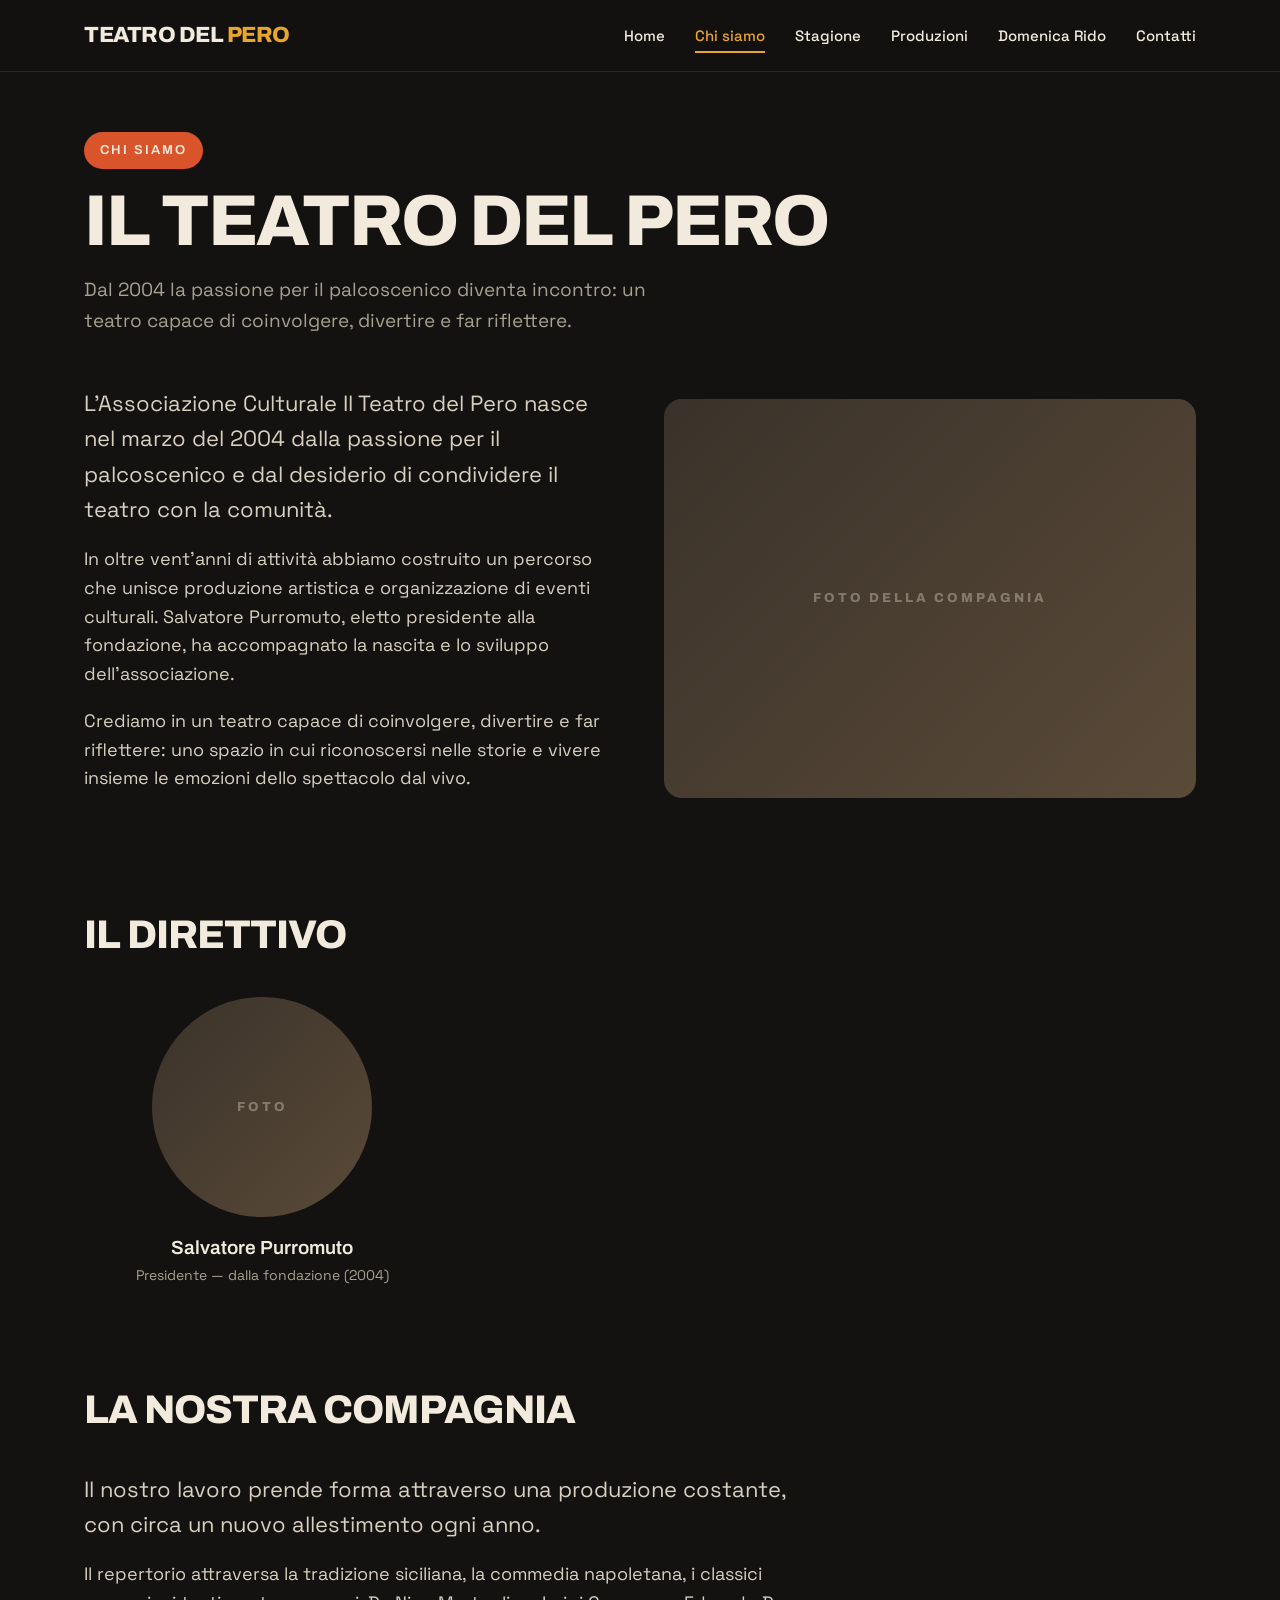
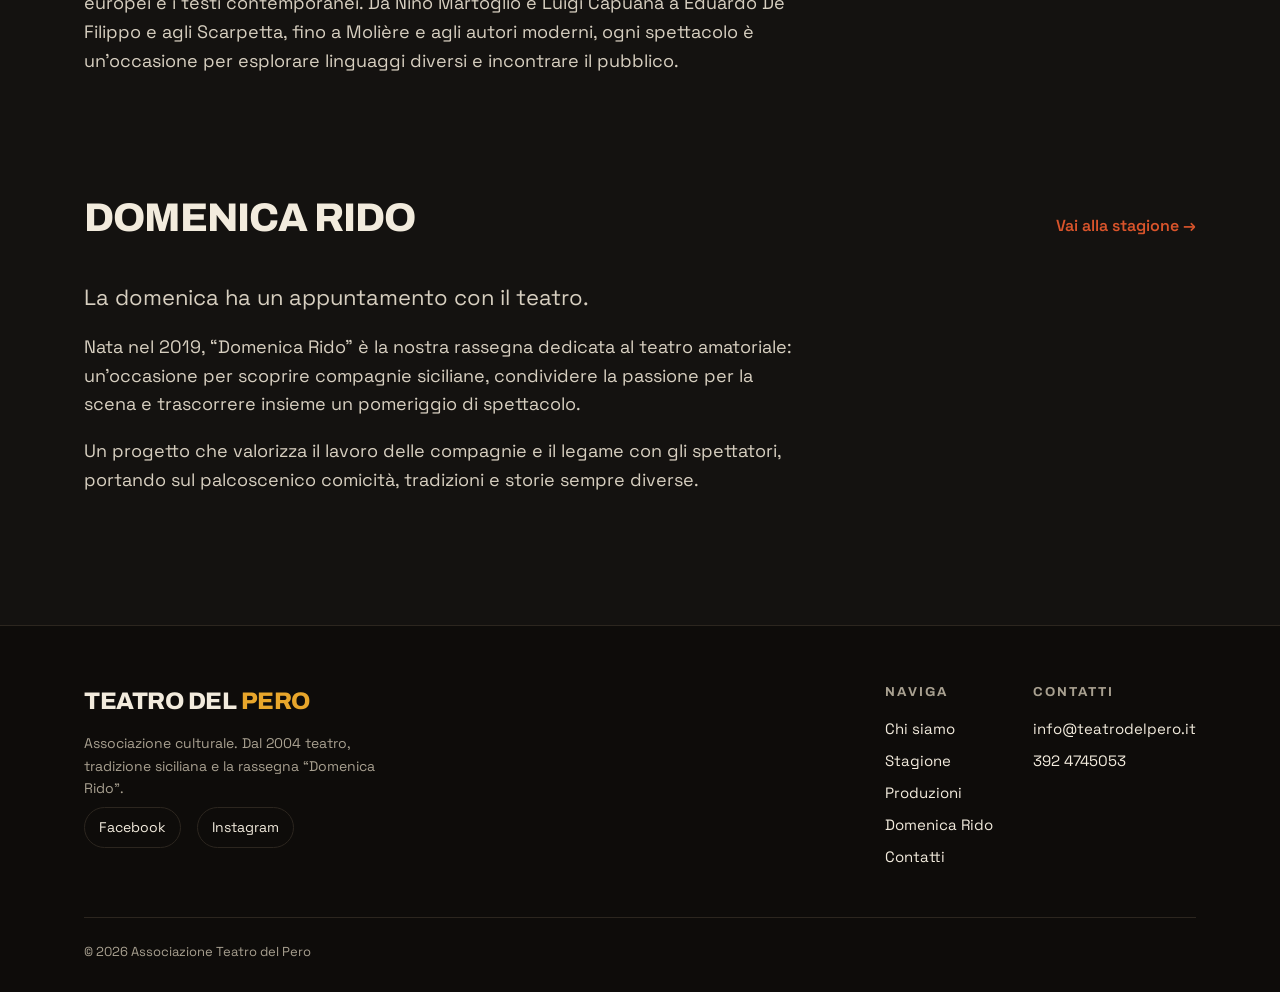
==== site/chi-siamo.html @ b345df8a "Primo commit: sito Teatro del Pero con contenuti reali Sito statico (HTML/CSS/JS) pubblicato su Netl" ====
<!DOCTYPE html>
<html lang="it">
<head>
  <meta charset="UTF-8">
  <meta name="viewport" content="width=device-width, initial-scale=1.0">
  <title>Chi siamo — Teatro del Pero</title>
  <meta name="description" content="La storia della compagnia Teatro del Pero, i suoi componenti e i premi ricevuti.">
  <link rel="icon" href="assets/img/favicon.svg" type="image/svg+xml">
  <link rel="preconnect" href="https://fonts.googleapis.com">
  <link rel="preconnect" href="https://fonts.gstatic.com" crossorigin>
  <link href="https://fonts.googleapis.com/css2?family=Space+Grotesk:wght@400;500;700&family=Archivo:wght@400;500;600;800&display=swap" rel="stylesheet">
  <link rel="stylesheet" href="assets/css/style.css">
</head>
<body>

  <header class="site-header">
    <div class="nav">
      <a href="index.html" class="brand">Teatro del <span>Pero</span></a>
      <button class="nav-toggle" aria-label="Apri menu" aria-expanded="false" aria-controls="nav-links">
        <span></span>
      </button>
      <ul class="nav-links" id="nav-links" data-open="false">
        <li><a href="index.html">Home</a></li>
        <li><a href="chi-siamo.html" aria-current="page">Chi siamo</a></li>
        <li><a href="stagione.html">Stagione</a></li>
        <li><a href="produzioni.html">Produzioni</a></li>
        <li><a href="laboratori.html">Domenica Rido</a></li>
        <li><a href="contatti.html">Contatti</a></li>
      </ul>
    </div>
  </header>

  <main>
    <!-- ===================== PAGE HEAD ===================== -->
    <section class="page-head">
      <div class="wrap">
        <span class="kicker">Chi siamo</span>
        <h1>Il Teatro del Pero</h1>
        <!-- SEGNAPOSTO: sottotitolo -->
        <p>Dal 2004 la passione per il palcoscenico diventa incontro: un teatro capace di coinvolgere, divertire e far riflettere.</p>
      </div>
    </section>

    <!-- ===================== STORIA ===================== -->
    <section class="section" style="padding-top:30px;">
      <div class="wrap">
        <div class="grid grid-2" style="align-items:center; gap:48px;">
          <div class="prose">
            <!-- SEGNAPOSTO: testo storia della compagnia -->
            <p class="lead-big">L'Associazione Culturale Il Teatro del Pero nasce nel marzo del 2004 dalla passione per il palcoscenico e dal desiderio di condividere il teatro con la comunità.</p>
            <p>In oltre vent'anni di attività abbiamo costruito un percorso che unisce produzione artistica e organizzazione di eventi culturali. Salvatore Purromuto, eletto presidente alla fondazione, ha accompagnato la nascita e lo sviluppo dell'associazione.</p>
            <p>Crediamo in un teatro capace di coinvolgere, divertire e far riflettere: uno spazio in cui riconoscersi nelle storie e vivere insieme le emozioni dello spettacolo dal vivo.</p>
          </div>
          <div class="ph" data-label="Foto della compagnia" style="aspect-ratio:4/3;"></div>
        </div>
      </div>
    </section>

    <!-- ===================== DIRETTIVO ===================== -->
    <section class="section" style="padding-top:20px;">
      <div class="wrap">
        <div class="sec-head"><h2>Il direttivo</h2></div>
        <div class="grid grid-3">
          <!-- SEGNAPOSTO: il presidente. Copia il blocco .member per aggiungere
               altri membri del direttivo quando saranno definiti. -->
          <div class="member">
            <div class="ph" data-label="Foto"></div>
            <h3>Salvatore Purromuto</h3>
            <p>Presidente — dalla fondazione (2004)</p>
          </div>
        </div>
      </div>
    </section>

    <!-- ===================== LA NOSTRA COMPAGNIA ===================== -->
    <section class="section" style="padding-top:20px;">
      <div class="wrap">
        <div class="sec-head"><h2>La nostra compagnia</h2></div>
        <div class="prose">
          <p class="lead-big">Il nostro lavoro prende forma attraverso una produzione costante, con circa un nuovo allestimento ogni anno.</p>
          <p>Il repertorio attraversa la tradizione siciliana, la commedia napoletana, i classici europei e i testi contemporanei. Da Nino Martoglio e Luigi Capuana a Eduardo De Filippo e agli Scarpetta, fino a Molière e agli autori moderni, ogni spettacolo è un'occasione per esplorare linguaggi diversi e incontrare il pubblico.</p>
        </div>
      </div>
    </section>

    <!-- ===================== DOMENICA RIDO ===================== -->
    <section class="section" style="padding-top:20px;">
      <div class="wrap">
        <div class="sec-head">
          <h2>Domenica Rido</h2>
          <a href="stagione.html">Vai alla stagione &rarr;</a>
        </div>
        <div class="prose">
          <p class="lead-big">La domenica ha un appuntamento con il teatro.</p>
          <p>Nata nel 2019, “Domenica Rido” è la nostra rassegna dedicata al teatro amatoriale: un'occasione per scoprire compagnie siciliane, condividere la passione per la scena e trascorrere insieme un pomeriggio di spettacolo.</p>
          <p>Un progetto che valorizza il lavoro delle compagnie e il legame con gli spettatori, portando sul palcoscenico comicità, tradizioni e storie sempre diverse.</p>
        </div>
      </div>
    </section>
  </main>

  <footer class="site-footer">
    <div class="wrap">
      <div class="footer-top">
        <div>
          <a href="index.html" class="brand">Teatro del <span>Pero</span></a>
          <p>Associazione culturale. Dal 2004 teatro, tradizione siciliana e la rassegna “Domenica Rido”.</p>
          <div class="footer-social">
            <a href="https://www.facebook.com/associazioneteatrodelpero/" target="_blank" rel="noopener">Facebook</a>
            <a href="#" target="_blank" rel="noopener">Instagram</a>
          </div>
        </div>
        <div class="footer-links">
          <div class="footer-col">
            <h4>Naviga</h4>
            <a href="chi-siamo.html">Chi siamo</a>
            <a href="stagione.html">Stagione</a>
            <a href="produzioni.html">Produzioni</a>
            <a href="laboratori.html">Domenica Rido</a>
            <a href="contatti.html">Contatti</a>
          </div>
          <div class="footer-col">
            <h4>Contatti</h4>
            <a href="mailto:info@teatrodelpero.it">info@teatrodelpero.it</a>
            <a href="tel:+393924745053">392 4745053</a>
          </div>
        </div>
      </div>
      <div class="footer-bottom">
        <span>&copy; <span id="year">2026</span> Associazione Teatro del Pero</span>
      </div>
    </div>
  </footer>

  <script src="assets/js/menu.js"></script>
  <script>document.getElementById('year').textContent = new Date().getFullYear();</script>
</body>
</html>
---- site/assets/css/style.css ----
/* =========================================================
   Teatro del Pero — tema "Palco contemporaneo" (proposta C)
   CSS unico condiviso da tutte le pagine.
   Per cambiare i colori modifica le variabili in :root qui sotto.
   ========================================================= */

/* ---- Font (caricati da Google Fonts nel <head> di ogni pagina) ---- */

:root{
  /* Palette — cambia qui per ritoccare tutto il sito */
  --bg:#141210;          /* sfondo scuro            */
  --bg-soft:#1f1b17;     /* riquadri/card           */
  --bg-line:#2c261f;     /* bordi sottili           */
  --mustard:#e8a62b;     /* giallo senape (accento) */
  --terra:#d9542b;       /* terracotta (accento 2)  */
  --off:#f2ebdd;         /* testo chiaro            */
  --muted:#a8a090;       /* testo secondario        */
  --ink:#141210;         /* testo su fondo chiaro   */

  --maxw:1200px;
  --radius:18px;
  --pad:44px;            /* padding orizzontale desktop */
}

*{ margin:0; padding:0; box-sizing:border-box; }
html{ scroll-behavior:smooth; }
body{
  font-family:'Space Grotesk', system-ui, sans-serif;
  background:var(--bg); color:var(--off);
  line-height:1.6; -webkit-font-smoothing:antialiased;
}
img{ display:block; max-width:100%; }
a{ color:inherit; }

.wrap{ max-width:var(--maxw); margin:0 auto; padding:0 var(--pad); }
.section{ padding:72px 0; }
.heading{ font-family:'Archivo', sans-serif; font-weight:800; letter-spacing:-1px; }

/* utilità accenti */
.text-mustard{ color:var(--mustard); }
.text-terra{ color:var(--terra); }

/* =================== HEADER / NAV =================== */
.site-header{
  position:sticky; top:0; z-index:50;
  background:rgba(20,18,16,.88); backdrop-filter:blur(8px);
  border-bottom:1px solid var(--bg-line);
}
.nav{
  display:flex; align-items:center; justify-content:space-between;
  max-width:var(--maxw); margin:0 auto; padding:18px var(--pad);
}
.brand{
  font-family:'Archivo',sans-serif; font-weight:800; font-size:22px;
  text-transform:uppercase; letter-spacing:-.5px; text-decoration:none; color:var(--off);
}
.brand span{ color:var(--mustard); }
.nav-links{ display:flex; gap:30px; list-style:none; align-items:center; }
.nav-links a{
  text-decoration:none; font-size:15px; font-weight:500; color:var(--off);
  padding:6px 0; border-bottom:2px solid transparent; transition:color .15s,border-color .15s;
}
.nav-links a:hover{ color:var(--mustard); }
.nav-links a[aria-current="page"]{ color:var(--mustard); border-bottom-color:var(--mustard); }

/* hamburger */
.nav-toggle{
  display:none; background:none; border:0; cursor:pointer; padding:8px;
  width:44px; height:44px;
}
.nav-toggle span, .nav-toggle span::before, .nav-toggle span::after{
  content:""; display:block; width:24px; height:2px; background:var(--off);
  position:relative; transition:transform .2s, opacity .2s;
}
.nav-toggle span::before{ position:absolute; top:-7px; }
.nav-toggle span::after{ position:absolute; top:7px; }
.nav-toggle[aria-expanded="true"] span{ background:transparent; }
.nav-toggle[aria-expanded="true"] span::before{ transform:translateY(7px) rotate(45deg); }
.nav-toggle[aria-expanded="true"] span::after{ transform:translateY(-7px) rotate(-45deg); }

/* =================== BOTTONI =================== */
.btn{
  display:inline-block; font-family:'Archivo',sans-serif; font-weight:600;
  text-decoration:none; font-size:15px; padding:15px 30px; border-radius:40px;
  transition:transform .12s, filter .12s; cursor:pointer; border:0;
}
.btn:hover{ transform:translateY(-2px); filter:brightness(1.05); }
.btn-mustard{ background:var(--mustard); color:var(--ink); }
.btn-terra{ background:var(--terra); color:var(--off); }
.btn-ghost{ background:transparent; color:var(--off); border:1px solid rgba(242,235,221,.4); }

/* =================== HERO (home) =================== */
.hero{ padding:56px 0 0; }
.kicker{
  display:inline-block; background:var(--terra); color:var(--off);
  font-family:'Archivo',sans-serif; font-weight:600; font-size:13px;
  letter-spacing:2px; text-transform:uppercase; padding:8px 16px; border-radius:40px;
  margin-bottom:28px;
}
.hero h1{
  font-family:'Archivo',sans-serif; font-weight:800; font-size:clamp(52px,10vw,108px);
  line-height:.9; text-transform:uppercase; letter-spacing:-3px;
}
.hero h1 .fill{ color:var(--mustard); }
.hero h1 .out{ color:transparent; -webkit-text-stroke:2px var(--off); }
.hero-mid{ display:flex; gap:40px; align-items:flex-end; flex-wrap:wrap; margin-top:30px; }
.hero-lead{ font-size:19px; max-width:420px; color:var(--muted); }

/* big image */
.bigimg{
  margin-top:48px; aspect-ratio:16/6; min-height:260px; border-radius:20px;
  position:relative; overflow:hidden; background:linear-gradient(115deg,var(--terra),var(--mustard));
}
.bigimg img{ width:100%; height:100%; object-fit:cover; position:absolute; inset:0; }
.bigimg .badge{
  position:absolute; top:20px; right:20px; background:var(--ink); color:var(--off);
  padding:12px 20px; border-radius:40px; font-size:14px; z-index:2; text-decoration:none;
}

/* =================== TICKER =================== */
.ticker{
  background:var(--mustard); color:var(--ink); overflow:hidden; white-space:nowrap;
  padding:14px 0; margin-top:40px; font-family:'Archivo',sans-serif; font-weight:800;
  font-size:20px; text-transform:uppercase; letter-spacing:1px;
}
.ticker .track{ display:inline-block; padding-left:100%; animation:scroll 22s linear infinite; }
.ticker span{ margin:0 26px; }
.ticker .dot{ color:var(--terra); }
@keyframes scroll{ from{ transform:translateX(0);} to{ transform:translateX(-100%);} }
@media (prefers-reduced-motion: reduce){ .ticker .track{ animation:none; padding-left:0; } }

/* =================== GRID CARD GENERICHE =================== */
.grid{ display:grid; gap:22px; }
.grid-3{ grid-template-columns:repeat(3,1fr); }
.grid-2{ grid-template-columns:repeat(2,1fr); }

.tile{
  background:var(--bg-soft); border:1px solid var(--bg-line); border-radius:var(--radius);
  padding:26px; transition:border-color .15s, transform .15s; text-decoration:none; color:inherit;
  display:block;
}
.tile:hover{ border-color:var(--mustard); transform:translateY(-3px); }
.tile .n{ font-family:'Archivo',sans-serif; font-weight:800; font-size:14px;
  color:var(--mustard); letter-spacing:2px; text-transform:uppercase; }
.tile h3{ font-family:'Archivo',sans-serif; font-weight:600; font-size:24px; margin:14px 0 8px; }
.tile p{ color:var(--muted); font-size:14px; }
.tile .arrow{ margin-top:18px; color:var(--terra); font-weight:700; }

/* =================== PAGE HEADER (pagine interne) =================== */
.page-head{ padding:60px 0 20px; }
.page-head .kicker{ margin-bottom:18px; }
.page-head h1{
  font-family:'Archivo',sans-serif; font-weight:800; font-size:clamp(40px,7vw,72px);
  text-transform:uppercase; letter-spacing:-2px; line-height:.95;
}
.page-head p{ color:var(--muted); font-size:19px; max-width:620px; margin-top:20px; }

/* =================== PLACEHOLDER IMG =================== */
.ph{
  position:relative; border-radius:var(--radius); overflow:hidden;
  background:linear-gradient(135deg,#3a322a,#5a4a38);
}
.ph img{ width:100%; height:100%; object-fit:cover; position:absolute; inset:0; }
.ph::after{
  content:attr(data-label); position:absolute; inset:0; display:flex;
  align-items:center; justify-content:center; color:rgba(242,235,221,.35);
  font-family:'Archivo',sans-serif; font-weight:800; font-size:13px;
  letter-spacing:3px; text-transform:uppercase; text-align:center; padding:10px;
}
.ph.has-img::after{ display:none; }

/* =================== PRODUZIONI =================== */
.prod-card .ph{ aspect-ratio:3/2; }
.prod-card h3{ font-family:'Archivo',sans-serif; font-weight:600; font-size:22px; margin:14px 0 4px; }
.prod-card p{ color:var(--muted); font-size:14px; }
.pill{
  display:inline-block; font-size:12px; letter-spacing:1px; text-transform:uppercase;
  color:var(--mustard); border:1px solid var(--mustard); padding:3px 12px; border-radius:20px; margin-top:12px;
}
.pill.archivio{ color:var(--muted); border-color:var(--muted); }

/* =================== COMPONENTI (chi siamo) =================== */
.member .ph{ aspect-ratio:1/1; border-radius:50%; max-width:220px; margin:0 auto; }
.member{ text-align:center; }
.member h3{ font-family:'Archivo',sans-serif; font-weight:600; font-size:19px; margin-top:16px; }
.member p{ color:var(--muted); font-size:14px; }

/* =================== PREMI =================== */
.awards-list{ display:grid; grid-template-columns:repeat(3,1fr); gap:24px; }
.award{ border-left:2px solid var(--mustard); padding-left:16px; }
.award .y{ color:var(--terra); font-family:'Archivo',sans-serif; font-weight:800; letter-spacing:2px; }
.award .n{ font-size:18px; margin-top:4px; }

/* =================== PROSA / TESTO =================== */
.prose{ max-width:720px; font-size:18px; color:var(--off); }
.prose p{ margin-bottom:18px; color:#d7cfc0; }
.lead-big{ font-size:22px; color:var(--off); }

/* =================== LABORATORI =================== */
.lab{
  display:grid; grid-template-columns:120px 1fr auto; gap:26px; align-items:center;
  background:var(--bg-soft); border:1px solid var(--bg-line); border-radius:var(--radius);
  padding:24px 28px;
}
.lab .num{ font-family:'Archivo',sans-serif; font-weight:800; font-size:48px; color:var(--bg-line); }
.lab h3{ font-family:'Archivo',sans-serif; font-weight:600; font-size:22px; }
.lab p{ color:var(--muted); font-size:15px; margin-top:4px; }
.lab .meta{ color:var(--mustard); font-size:14px; font-weight:600; white-space:nowrap; }

/* =================== CONTATTI =================== */
.contact-grid{ display:grid; grid-template-columns:1fr 1fr; gap:48px; }
.contact-item{ margin-bottom:26px; }
.contact-item .lbl{ font-family:'Archivo',sans-serif; font-weight:800; font-size:13px;
  letter-spacing:2px; text-transform:uppercase; color:var(--mustard); }
.contact-item a, .contact-item p{ font-size:19px; color:var(--off); text-decoration:none; }
.contact-item a:hover{ color:var(--mustard); }
.locations{ list-style:none; }
.locations li{ padding:14px 0; border-bottom:1px solid var(--bg-line); display:flex; gap:12px; }
.locations li::before{ content:"▸"; color:var(--terra); }

/* =================== STAGIONE (cartellone) =================== */
.season-info{
  display:grid; grid-template-columns:repeat(3,1fr); gap:24px;
  margin-top:34px; padding-top:28px; border-top:1px solid var(--bg-line);
}
.season-info-item .lbl{
  font-family:'Archivo',sans-serif; font-weight:800; font-size:13px;
  letter-spacing:2px; text-transform:uppercase; color:var(--mustard); margin-bottom:6px;
}
.season-info-item p{ color:var(--off); font-size:16px; }
.season-info-item a{ color:var(--off); text-decoration:none; }
.season-info-item a:hover{ color:var(--mustard); }

.season-list{ display:flex; flex-direction:column; gap:18px; }
.show{
  display:grid; grid-template-columns:150px 1fr; gap:28px; align-items:start;
  background:var(--bg-soft); border:1px solid var(--bg-line); border-radius:var(--radius);
  padding:26px 28px; transition:border-color .15s, transform .15s;
}
.show:hover{ border-color:var(--mustard); transform:translateY(-2px); }
.show-date{
  display:flex; flex-direction:column; gap:2px;
  border-right:1px solid var(--bg-line); padding-right:24px;
}
.show-date .d-day{
  font-family:'Archivo',sans-serif; font-weight:800; font-size:26px;
  color:var(--mustard); letter-spacing:-1px; line-height:1.05;
}
.show-date .d-mon{
  font-family:'Archivo',sans-serif; font-weight:600; font-size:16px;
  text-transform:uppercase; letter-spacing:1px; color:var(--off);
}
.show-date .d-time{ color:var(--terra); font-size:14px; font-weight:600; margin-top:4px; }
.show-body h3{
  font-family:'Archivo',sans-serif; font-weight:600; font-size:24px; margin-bottom:4px;
}
.show-meta{ color:var(--off); font-size:15px; }
.show-company{
  color:var(--mustard); font-size:14px; font-weight:600;
  text-transform:uppercase; letter-spacing:1px; margin:6px 0 12px;
}
.show-synopsis{ color:#d7cfc0; font-size:15px; max-width:760px; }

/* =================== FOOTER =================== */
.site-footer{ background:#0e0c0a; border-top:1px solid var(--bg-line); padding:56px 0 30px; margin-top:40px; }
.footer-top{ display:flex; justify-content:space-between; gap:40px; flex-wrap:wrap; }
.site-footer .brand{ font-size:24px; }
.site-footer p{ color:var(--muted); font-size:14px; max-width:320px; margin-top:12px; }
.footer-links{ display:flex; gap:40px; flex-wrap:wrap; }
.footer-col h4{ font-family:'Archivo',sans-serif; font-size:13px; letter-spacing:2px; text-transform:uppercase; color:var(--muted); margin-bottom:14px; }
.footer-col a{ display:block; text-decoration:none; color:var(--off); font-size:15px; margin-bottom:8px; }
.footer-col a:hover{ color:var(--mustard); }
.footer-social{ display:flex; gap:16px; margin-top:8px; }
.footer-social a{ color:var(--off); text-decoration:none; font-size:14px; border:1px solid var(--bg-line); padding:8px 14px; border-radius:30px; }
.footer-social a:hover{ border-color:var(--mustard); color:var(--mustard); }
.footer-bottom{ margin-top:40px; padding-top:24px; border-top:1px solid var(--bg-line); color:var(--muted); font-size:13px; display:flex; justify-content:space-between; flex-wrap:wrap; gap:10px; }

/* section heading helper */
.sec-head{ display:flex; justify-content:space-between; align-items:baseline; margin-bottom:30px; flex-wrap:wrap; gap:12px; }
.sec-head h2{ font-family:'Archivo',sans-serif; font-weight:800; font-size:clamp(28px,5vw,40px); text-transform:uppercase; letter-spacing:-1px; }
.sec-head a{ color:var(--terra); text-decoration:none; font-weight:600; }
.sec-head a:hover{ text-decoration:underline; }

/* =================== RESPONSIVE =================== */
@media (max-width:860px){
  :root{ --pad:22px; }
  .grid-3{ grid-template-columns:repeat(2,1fr); }
  .awards-list{ grid-template-columns:1fr 1fr; }
  .contact-grid{ grid-template-columns:1fr; gap:30px; }
  .season-info{ grid-template-columns:1fr; gap:18px; }

  /* nav mobile */
  .nav-toggle{ display:block; }
  .nav-links{
    position:fixed; inset:66px 0 auto 0; flex-direction:column; gap:0;
    background:var(--bg); border-bottom:1px solid var(--bg-line);
    padding:10px 22px 22px; transform:translateY(-120%); transition:transform .25s ease;
  }
  .nav-links[data-open="true"]{ transform:translateY(0); }
  .nav-links li{ width:100%; }
  .nav-links a{ display:block; padding:14px 0; border-bottom:1px solid var(--bg-line); }
  .nav-links a[aria-current="page"]{ border-bottom-color:var(--bg-line); }
}
@media (max-width:560px){
  .grid-3, .grid-2{ grid-template-columns:1fr; }
  .awards-list{ grid-template-columns:1fr; }
  .bigimg{ margin-top:32px; aspect-ratio:4/3; min-height:0; }
  .lab{ grid-template-columns:1fr; gap:10px; text-align:left; }
  .lab .num{ font-size:34px; }
  .show{ grid-template-columns:1fr; gap:14px; }
  .show-date{
    flex-direction:row; align-items:baseline; gap:10px;
    border-right:0; padding-right:0;
    border-bottom:1px solid var(--bg-line); padding-bottom:12px;
  }
  .hero-mid{ gap:24px; }
  .footer-top{ flex-direction:column; }
}
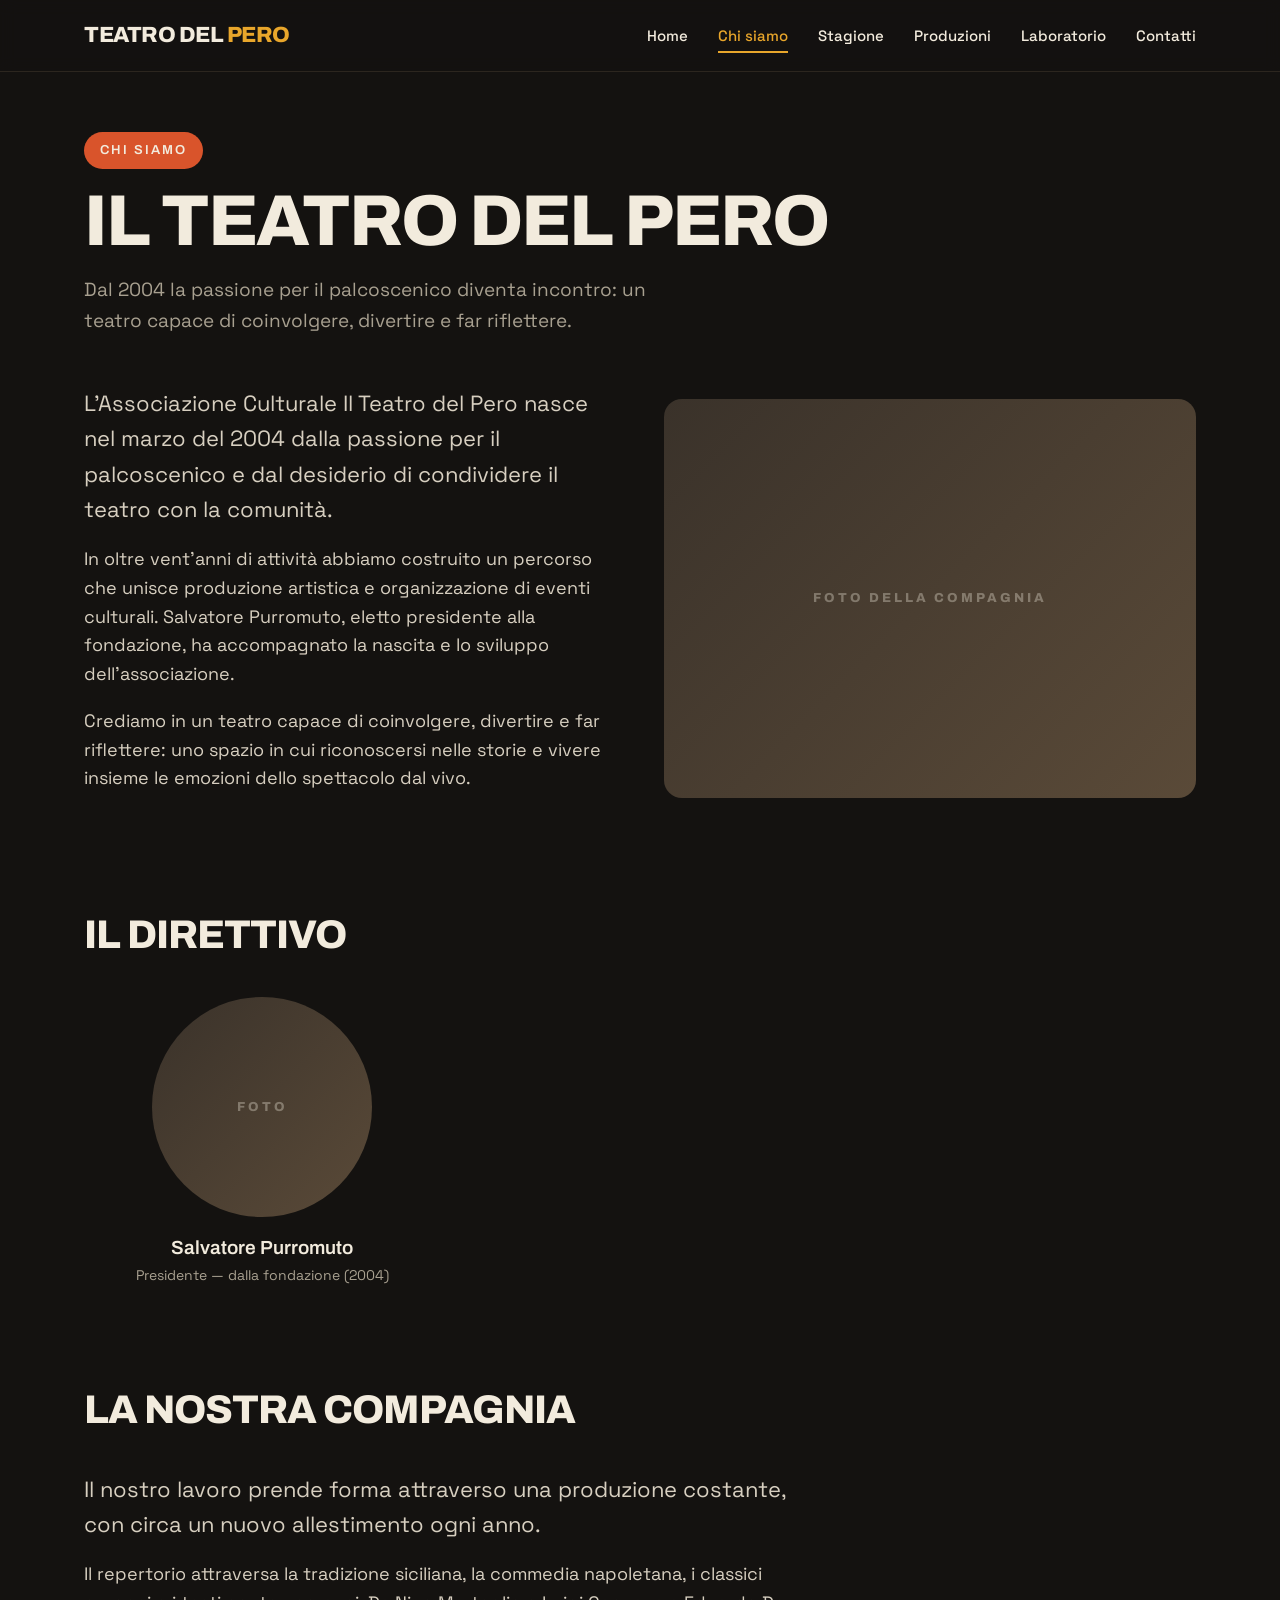
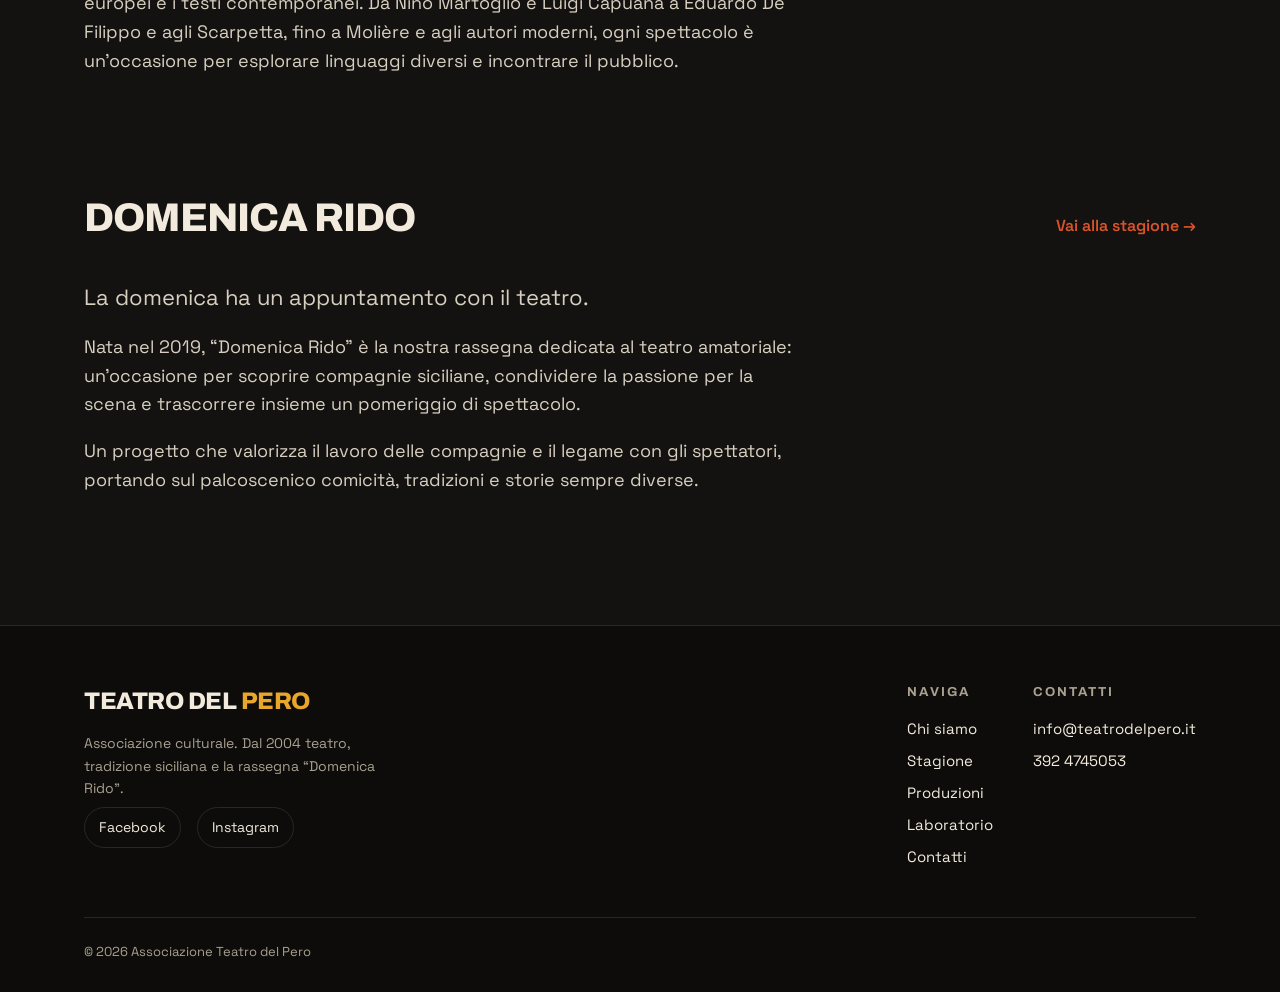
==== commit 7aa0d962: "Sezione Laboratorio: Il Gioco del Teatro + flusso CD in DEPLOY.md - laboratori.html riscritta con il" ====
--- a/site/chi-siamo.html
+++ b/site/chi-siamo.html
@@ -24,7 +24,7 @@
         <li><a href="chi-siamo.html" aria-current="page">Chi siamo</a></li>
         <li><a href="stagione.html">Stagione</a></li>
         <li><a href="produzioni.html">Produzioni</a></li>
-        <li><a href="laboratori.html">Domenica Rido</a></li>
+        <li><a href="laboratori.html">Laboratorio</a></li>
         <li><a href="contatti.html">Contatti</a></li>
       </ul>
     </div>
@@ -116,7 +116,7 @@
             <a href="chi-siamo.html">Chi siamo</a>
             <a href="stagione.html">Stagione</a>
             <a href="produzioni.html">Produzioni</a>
-            <a href="laboratori.html">Domenica Rido</a>
+            <a href="laboratori.html">Laboratorio</a>
             <a href="contatti.html">Contatti</a>
           </div>
           <div class="footer-col">
